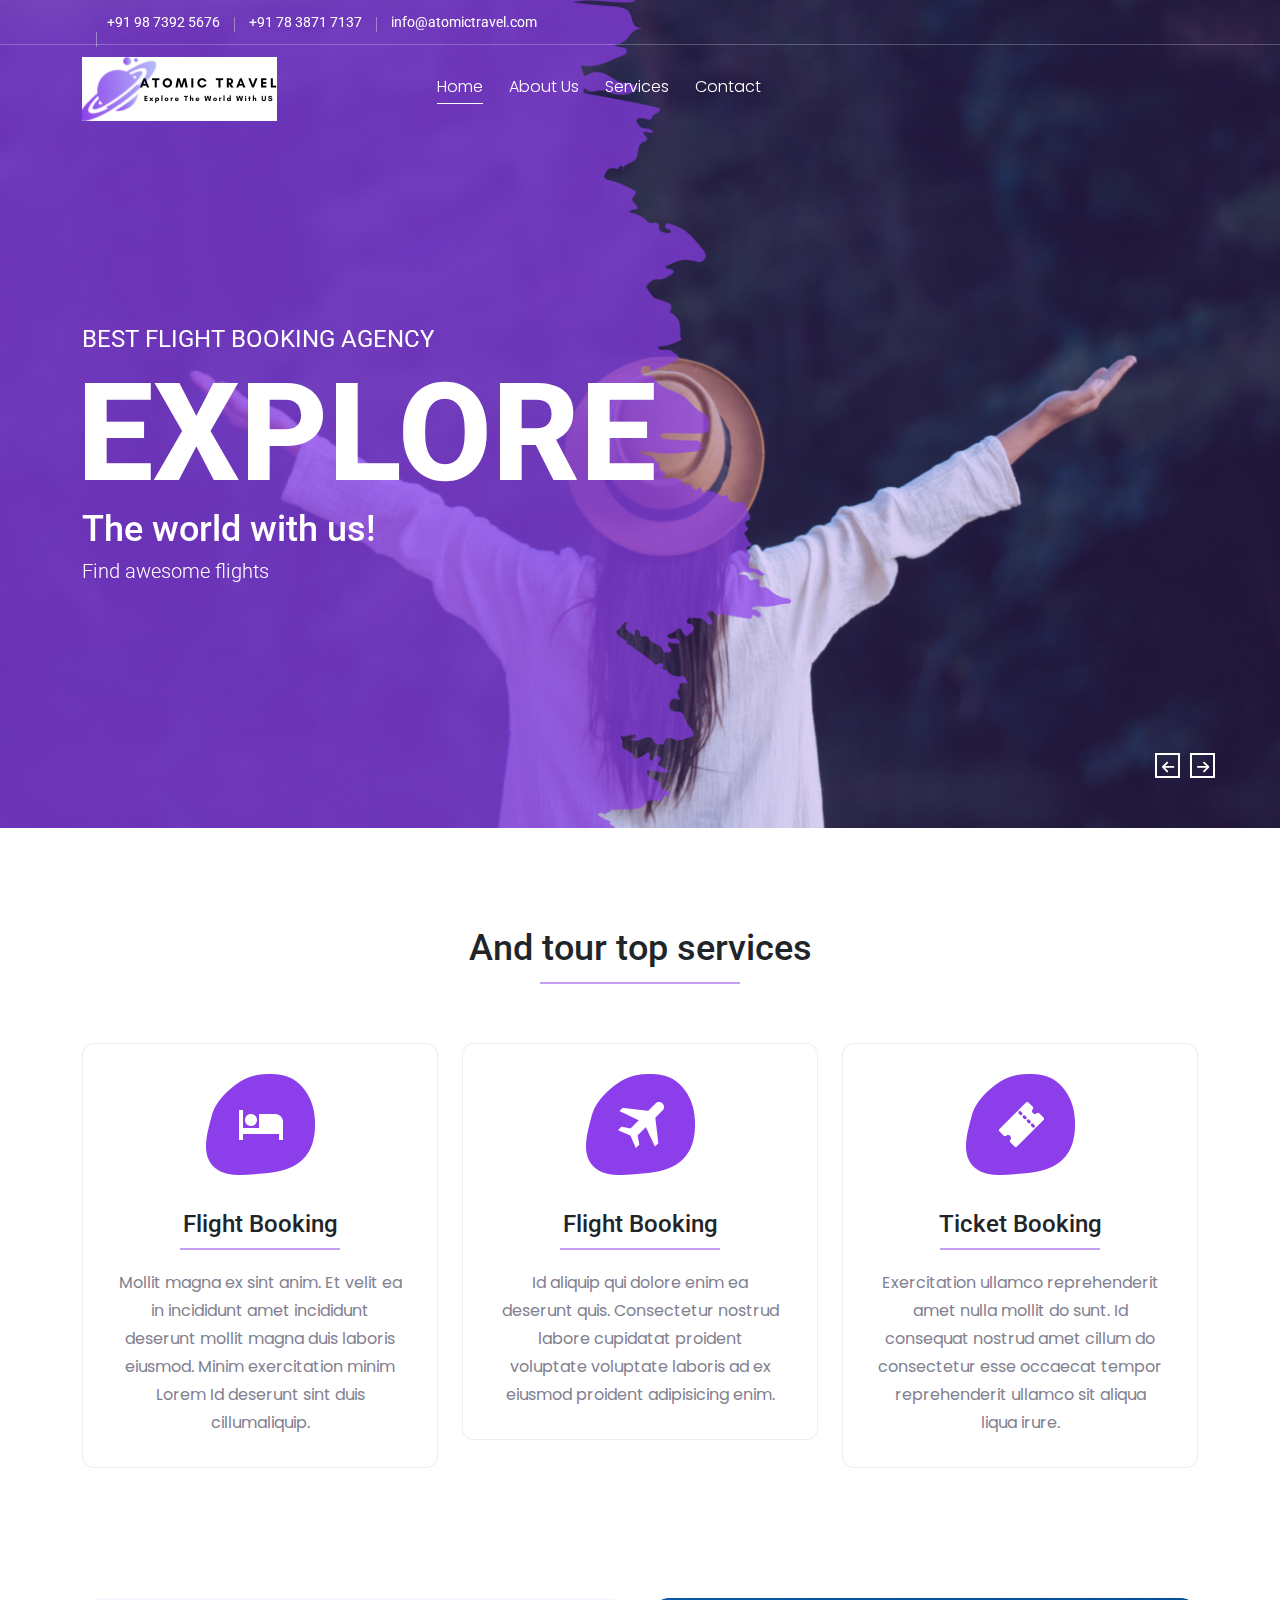
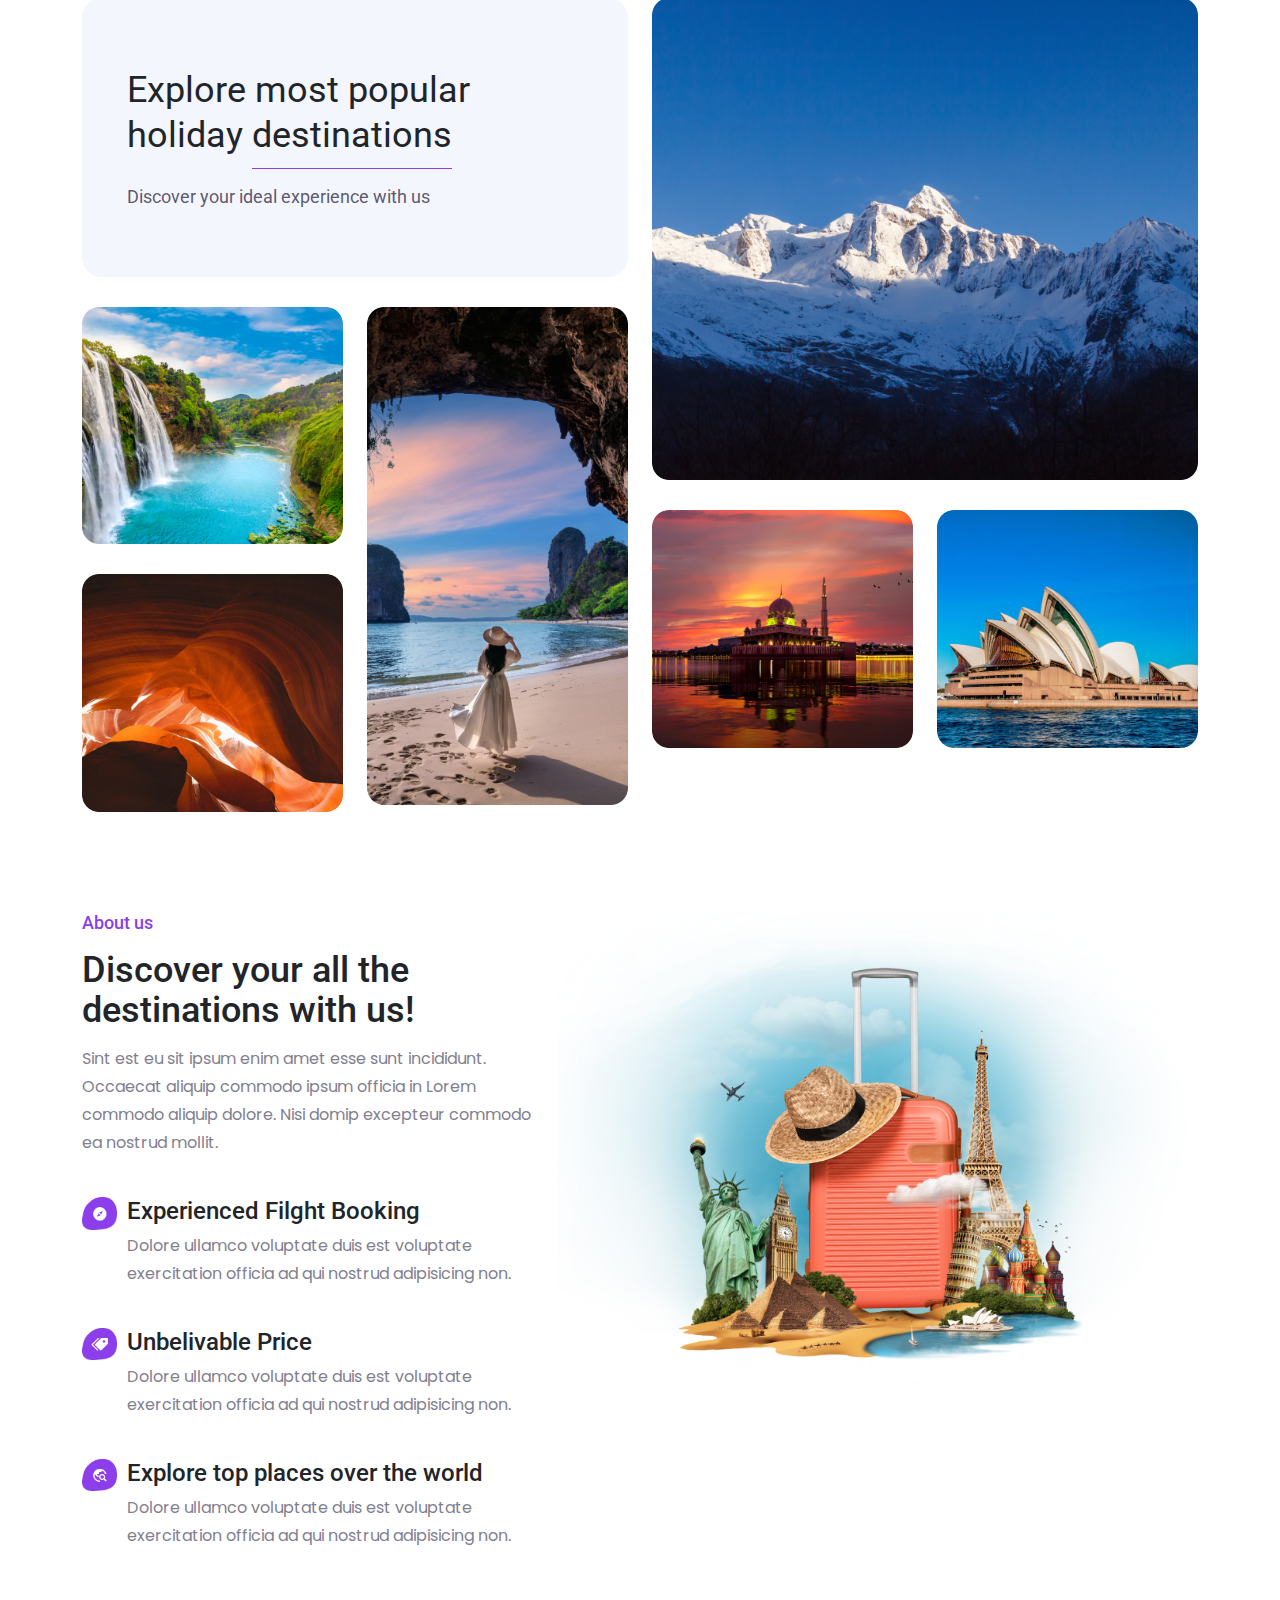
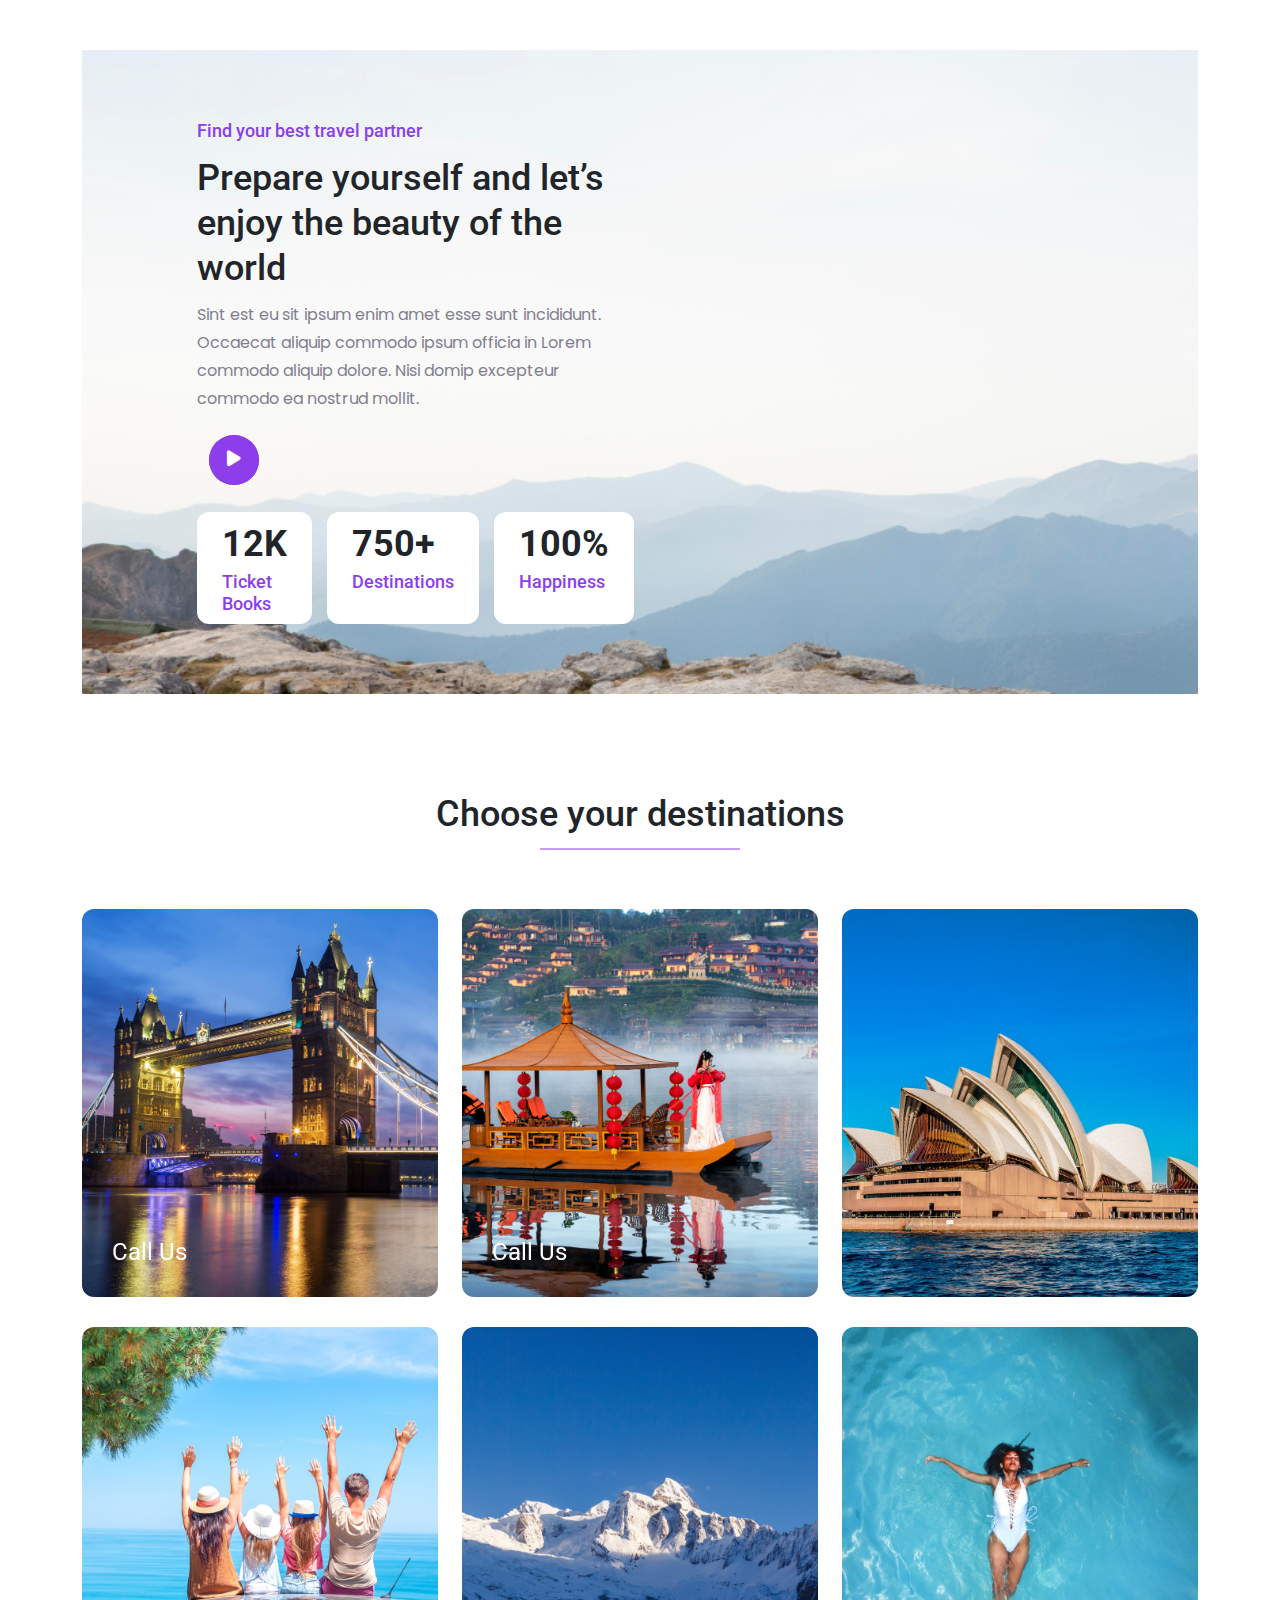
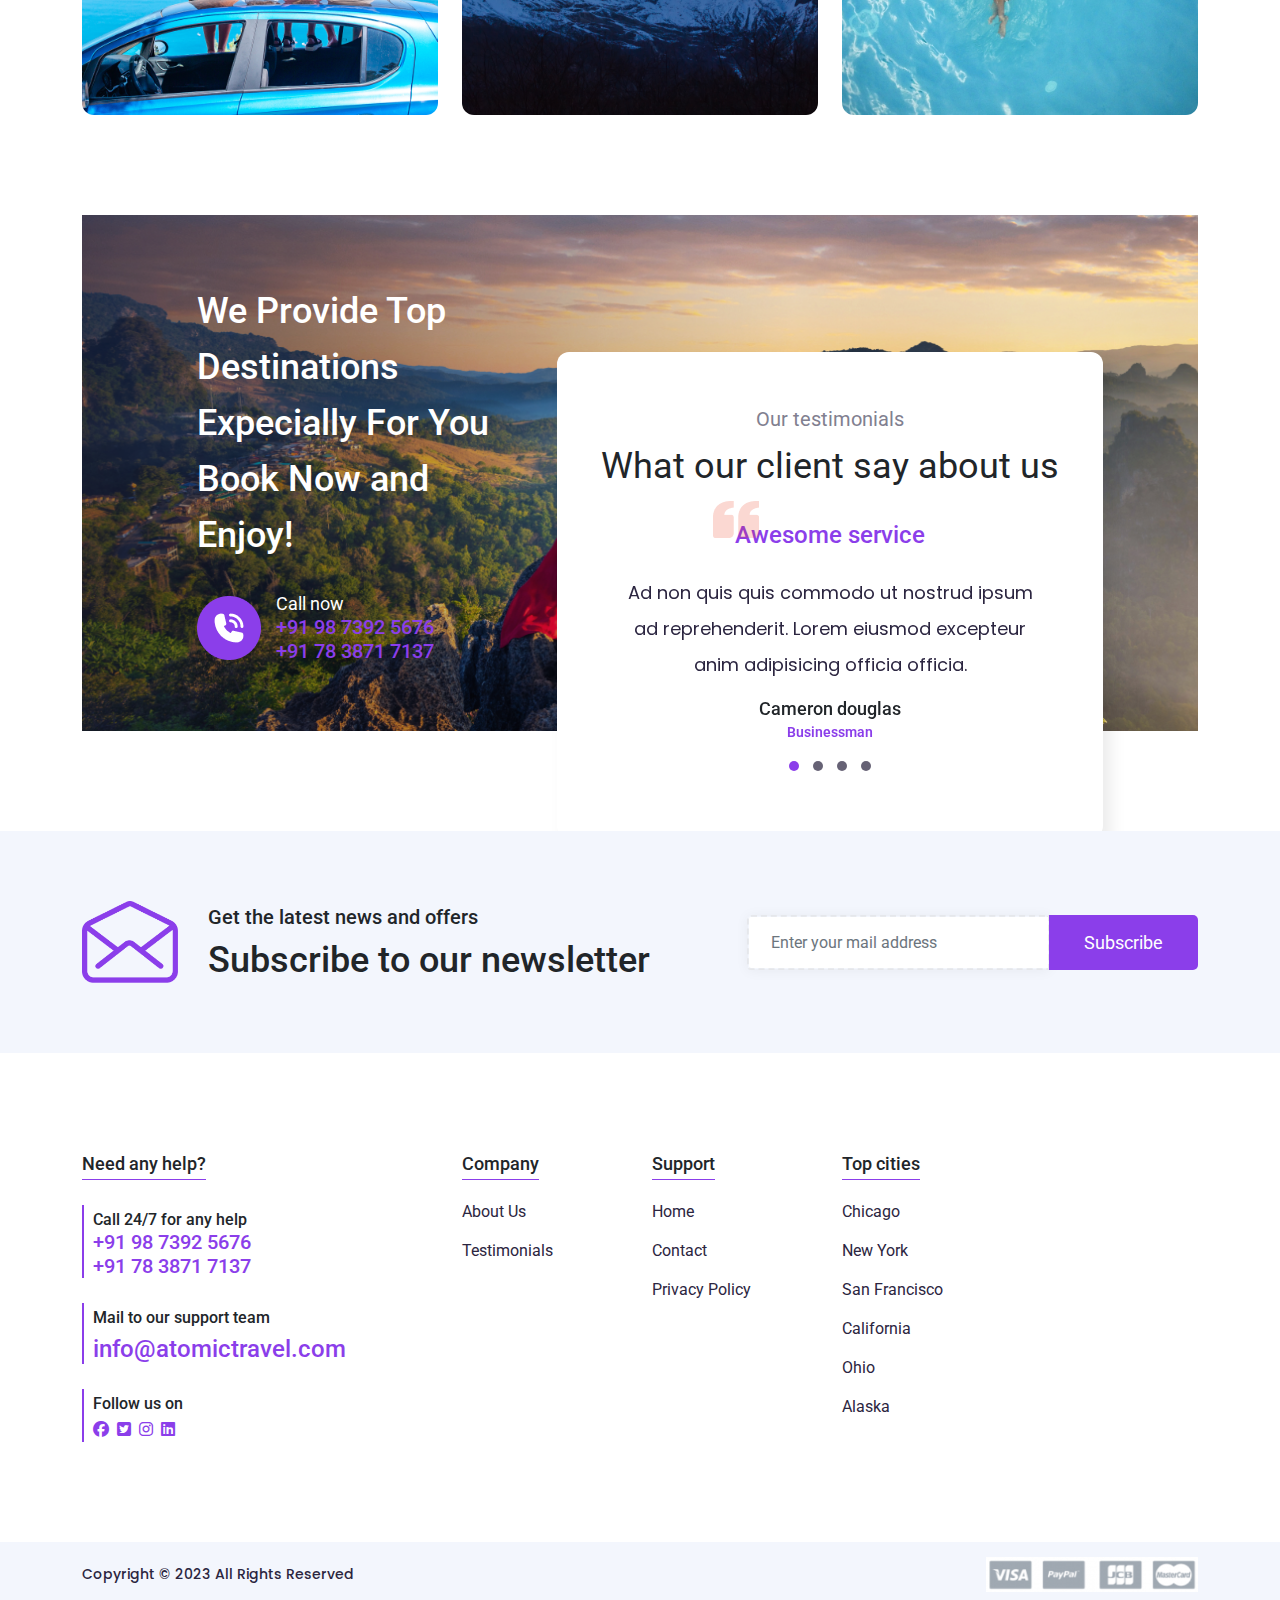
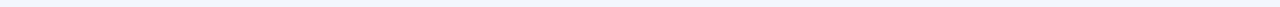
==== index.html @ 3b65ae25 "first changes" ====
<!DOCTYPE html>
<html lang="zxx">

<head>
    <meta charset="utf-8">
    <meta name="viewport" content="width=device-width, initial-scale=1, shrink-to-fit=no">
    <!-- Title -->
    <title>Home - Andtourtravel </title>
    <!-- Bootstrap css -->
    <link rel="stylesheet" href="/css/bootstrap.min.css" />
    <!-- animate css -->
    <link rel="stylesheet" href="/css/animate.min.css" />
    <link rel="stylesheet" href="https://cdnjs.cloudflare.com/ajax/libs/font-awesome/6.4.2/css/all.min.css" />
    <!-- Fontawesome css -->
    <link rel="stylesheet" href="/css/fontawesome.all.min.css" />
    
    <link rel="stylesheet" href="https://cdn.jsdelivr.net/npm/bootstrap-icons@1.8.2/font/bootstrap-icons.css">
    <!-- popup css -->
    <link rel="stylesheet" href="/css/popup.css" />
    <!-- owl.carousel css -->
    <link rel="stylesheet" href="/css/owl.carousel.min.css" />
    <!-- owl.theme.default css -->
    <link rel="stylesheet" href="/css/owl.theme.default.min.css" />
    <!-- navber css -->
    <link rel="stylesheet" href="/css/navber.css" />
    <!-- meanmenu css -->
    <link rel="stylesheet" href="/css/meanmenu.css" />
    <!-- Style css -->
    <link rel="stylesheet" href="/css/style.css" />
    <!-- Responsive css -->
    <link rel="stylesheet" href="/css/responsive.css" />
    <!-- Favicon -->
    <link rel="icon" type="image/png" href="/img/favicon.png">
</head>

<body>
    <!-- preloader Area -->
    <div class="preloader">
        <div class="d-table">
            <div class="d-table-cell">
                <div class="lds-spinner">
                    <div></div>
                    <div></div>
                    <div></div>
                    <div></div>
                    <div></div>
                    <div></div>
                    <div></div>
                    <div></div>
                    <div></div>
                    <div></div>
                    <div></div>
                    <div></div>
                </div>
            </div>
        </div>
    </div>

    <!-- Header Area -->
    <header class="main_header_arae">
        <!-- Top Bar -->
        <div class="topbar-area">
            <div class="container">
                <div class="row align-items-center">
                    <div class="col-lg-6 col-md-6">
                        <ul class="topbar-list">
                            <li>
                                <li><a href="#!"><span>+91 98 7392 5676</span></a></li>
                            </li>
                            <li><a href="#!"><span>+91 78 3871 7137</span></a></li>
                            <li><a href="#!"><span>info@atomictravel.com</span></a></li>
                        </ul>
                    </div>
                   
                </div>
            </div>
        </div>
        <!-- Navbar Bar -->
        <div class="navbar-area">
            <div class="main-responsive-nav">
                <div class="container">
                    <div class="main-responsive-menu">
                        <div class="logo">
                            <a href="index.html">
                                <img src="/img/logo.png" alt="logo">
                            </a>
                        </div>
                    </div>
                </div>
            </div>
            <div class="main-navbar">
                <div class="container">
                    <nav class="navbar navbar-expand-md navbar-light">
                        <a class="navbar-brand" href="index.html">
                            <img src="/img/logo_black.png" alt="logo">
                        </a>
                        <div class="collapse navbar-collapse mean-menu" id="navbarSupportedContent">
                            <ul class="navbar-nav">
                                <li class="nav-item">
                                    <a href="#" class="nav-link active">
                                        Home
                                        
                                    </a>
                                    
                                </li>
                                
                                
                                <li class="nav-item">
                                    <a href="about.html" class="nav-link">About Us </a>
                                   
                                </li>

                                <li class="nav-item">
                                    <a href="service.html" class="nav-link">Services</a>
                                   
                                </li>
                                
                                
                                <li class="nav-item">
                                    <a href="contact.html" class="nav-link">Contact</a>
                                   
                                </li>
                            </ul>
                           
                        </div>
                    </nav>
                </div>
            </div>
            
        </div>
    </header>


    <!-- Banner Area -->
    <section id="home_two_banner">
        <div class="home_two_banner_slider_wrapper owl-carousel owl-theme">
            <div class="banner_two_slider_item fadeInUp" data-wow-duration="2s"
                style="background-image: url(/img/banner-two-bg-1.png);">
                <div class="container">
                    <div class="row align-items-center">
                        <div class="col-lg-6">
                            <div class="banner_two_text">
                                <h3 class="title">BEST FLIGHT BOOKING AGENCY</h3>
                                <h1 class="slider-sttle">EXPLORE</h1>
                                <h2 class="slider-pararp">The world with us!</h2>
                                <h4 class="slider-pararp">Find awesome flights</h4>
                                
                            </div>
                        </div>
                    </div>
                </div>
            </div>
            <div class="banner_two_slider_item fadeInUp" data-wow-duration="2s"
                style="background-image: url(/img/banner-two-bg-2.png);">
                <div class="container">
                    <div class="row align-items-center">
                        <div class="col-lg-6">
                            <div class="banner_two_text">
                                <h3 class="title">BEST FLIGHT BOOKING AGENCY</h3>
                                <h1 class="slider-sttle">EXPLORE</h1>
                                <h2 class="slider-pararp">The world with us!</h2>
                                <h4 class="slider-pararp">Find awesome flights</h4>
                               
                            </div>
                        </div>
                    </div>
                </div>
            </div>
            <div class="banner_two_slider_item fadeInUp" data-wow-duration="2s"
                style="background-image: url(./img/banner-two-bg-3.png);">
                <div class="container">
                    <div class="row align-items-center">
                        <div class="col-lg-6">
                            <div class="banner_two_text">
                                <h3 class="title">BEST FLIGHT BOOKING AGENCY</h3>
                                <h1 class="slider-sttle">EXPLORE</h1>
                                <h2 class="slider-pararp">The world with us!</h2>
                                <h4 class="slider-pararp">Find awesome flights</h4>
                               
                            </div>
                        </div>
                    </div>
                </div>
            </div>
        </div>
    </section>

    <!-- Top Service And Tour Area-->
    <section id="top_service_andtour" class="section_padding_top">
        <div class="container">
            <!-- Section Heading -->
            <div class="row">
                <div class="col-lg-12 col-md-12 col-sm-12 col-12">
                    <div class="section_heading_center">
                        <h2>And tour top services</h2>
                    </div>
                </div>
            </div>
            <div class="row">
                <div class="col-lg-4 col-md-6 col-sm-12 col-12">
                    <div class="top_service_boxed">
                        <img src="/img/icon/service-1.png" alt="icon">
                        <h3>Flight Booking</h3>
                        <p>Mollit magna ex sint anim. Et velit ea in incididunt amet incididunt deserunt mollit magna
                            duis laboris eiusmod. Minim exercitation minim Lorem Id deserunt sint duis cillumaliquip.
                        </p>
                    </div>
                </div>
                <div class="col-lg-4 col-md-6 col-sm-12 col-12">
                    <div class="top_service_boxed">
                        <img src="/img/icon/service-2.png" alt="icon">
                        <h3>Flight Booking</h3>
                        <p>
                            Id aliquip qui dolore enim ea deserunt quis. Consectetur nostrud labore cupidatat proident
                            voluptate voluptate laboris ad ex eiusmod proident adipisicing enim.
                        </p>
                    </div>
                </div>
                <div class="col-lg-4 col-md-6 col-sm-12 col-12">
                    <div class="top_service_boxed">
                        <img src="/img/icon/service-3.png" alt="icon">
                        <h3>Ticket Booking</h3>
                        <p>
                            Exercitation ullamco reprehenderit amet nulla mollit do sunt. Id consequat nostrud amet
                            cillum do consectetur esse occaecat tempor reprehenderit ullamco sit aliqua liqua irure.
                        </p>
                    </div>
                </div>
                
                
                
            </div>
        </div>
    </section>

    <!-- Holiday Destinations  Area-->
    <section id="holiday_destinations" class="section_padding_top">
        <div class="container">
            <div class="row">
                <div class="col-lg-6 col-md-12 col-sm-12 col-12">
                    <div class="row">
                        <div class="col-lg-12">
                            <div class="holiday_left_heading">
                                <div class="heading_left_area">
                                    <h2>Explore most popular holiday <span>destinations</span></h2>
                                    <h5>Discover your ideal experience with us</h5>
                                </div>
                            </div>
                        </div>
                        <div class="col-lg-6">
                            <div class="holiday_small_boxed">
                                <a href="top-destinations-details.html">
                                    <img src="/img/holiday-1.png" alt="img">
                                    <div class="holiday_small_box_content">
                                        <div class="holiday_inner_content">
                                            <div class="rating_outof">
                                                <i class="fas fa-star"></i>
                                                <i class="fas fa-star"></i>
                                                <i class="fas fa-star"></i>
                                                <i class="fas fa-star"></i>
                                                <i class="fas fa-star"></i>
                                                <h5>5 Out of 5</h5>
                                            </div>
                                            <h3>Call Us</h3>
                                           
                                        </div>
                                    </div>
                                </a>
                            </div>
                            <div class="holiday_small_boxed">
                                <a href="top-destinations-details.html">
                                    <img src="/img/holiday-2.png" alt="img">
                                    <div class="holiday_small_box_content">
                                        <div class="holiday_inner_content">
                                            <div class="rating_outof">
                                                <i class="fas fa-star"></i>
                                                <i class="fas fa-star"></i>
                                                <i class="fas fa-star"></i>
                                                <i class="fas fa-star"></i>
                                                <i class="fas fa-star"></i>
                                                <h5>5 Out of 5</h5>
                                            </div>
                                            <h3>Call Us</h3>
                                        </div>
                                    </div>
                                </a>
                            </div>
                        </div>
                        <div class="col-lg-6">
                            <div class="holiday_small_boxed">
                                <a href="top-destinations-details.html">
                                    <img src="/img/holiday-3.png" alt="img">
                                    <div class="holiday_small_box_content">
                                        <div class="holiday_inner_content">
                                            <div class="rating_outof">
                                                <i class="fas fa-star"></i>
                                                <i class="fas fa-star"></i>
                                                <i class="fas fa-star"></i>
                                                <i class="fas fa-star"></i>
                                                <i class="fas fa-star"></i>
                                                <h5>5 Out of 5</h5>
                                            </div>
                                            <h3>Call Us</h3>
                                        </div>
                                    </div>
                                </a>
                            </div>
                        </div>
                    </div>
                </div>
                <div class="col-lg-6 col-md-12 col-sm-12 col-12">
                    <div class="row">
                        <div class="col-lg-12">
                            <div class="holiday_small_boxed">
                                <a href="top-destinations-details.html">
                                    <img src="/img/holiday-4.png" alt="img">
                                    <div class="holiday_small_box_content">
                                        <div class="holiday_inner_content">
                                            <div class="rating_outof">
                                                <i class="fas fa-star"></i>
                                                <i class="fas fa-star"></i>
                                                <i class="fas fa-star"></i>
                                                <i class="fas fa-star"></i>
                                                <i class="fas fa-star"></i>
                                                <h5>5 Out of 5</h5>
                                            </div>
                                            <h3>Call Us</h3>
                                        </div>
                                    </div>
                                </a>
                            </div>
                        </div>
                        <div class="col-lg-12">
                            <div class="row">
                                <div class="col-lg-6 col-md-12 col-sm-12 col-12">
                                    <div class="holiday_small_boxed">
                                        <a href="top-destinations-details.html">
                                            <img src="/img/holiday-5.png" alt="img">
                                            <div class="holiday_small_box_content">
                                                <div class="holiday_inner_content">
                                                    <div class="rating_outof">
                                                        <i class="fas fa-star"></i>
                                                        <i class="fas fa-star"></i>
                                                        <i class="fas fa-star"></i>
                                                        <i class="fas fa-star"></i>
                                                        <i class="fas fa-star"></i>
                                                        <h5>5 Out of 5</h5>
                                                    </div>
                                                    <h3>Call Us</h3>
                                                </div>
                                            </div>
                                        </a>
                                    </div>
                                </div>
                                <div class="col-lg-6 col-md-12 col-sm-12 col-12">
                                    <div class="holiday_small_boxed">
                                        <a href="top-destinations-details.html">
                                            <img src="/img/holiday-6.png" alt="img">
                                            <div class="holiday_small_box_content">
                                                <div class="holiday_inner_content">
                                                    <div class="rating_outof">
                                                        <i class="fas fa-star"></i>
                                                        <i class="fas fa-star"></i>
                                                        <i class="fas fa-star"></i>
                                                        <i class="fas fa-star"></i>
                                                        <i class="fas fa-star"></i>
                                                        <h5>5 Out of 5</h5>
                                                    </div>
                                                    <h3>Call Us</h3>
                                                </div>
                                            </div>
                                        </a>
                                    </div>
                                </div>
                            </div>
                        </div>
                    </div>
                </div>
            </div>
        </div>
    </section>

    <!-- About Area -->
    <section id="about_two_area" class="section_padding_top">
        <div class="container">
            <div class="row">
                <div class="col-lg-5 col-md-12 col-sm-12 col-12">
                    <div class="about_two_left">
                        <div class="about_two_left_top">
                            <h5>About us</h5>
                            <h2>Discover your all the destinations with us!</h2>
                            <p>
                                Sint est eu sit ipsum enim amet esse sunt incididunt. Occaecat aliquip commodo ipsum
                                officia
                                in Lorem commodo aliquip dolore. Nisi domip excepteur commodo ea nostrud mollit.
                            </p>
                        </div>
                        <div class="about_two_left_middel">
                            <div class="about_two_item">
                                <div class="about_two_item_icon">
                                    <img src="/img/icon/about-1.png" alt="icon">
                                </div>
                                <div class="about_two_item_text">
                                    <h3>Experienced Filght Booking</h3>
                                    <p>Dolore ullamco voluptate duis est voluptate exercitation officia ad qui nostrud
                                        adipisicing non.</p>
                                </div>
                            </div>
                            <div class="about_two_item">
                                <div class="about_two_item_icon">
                                    <img src="/img/icon/about-2.png" alt="icon">
                                </div>
                                <div class="about_two_item_text">
                                    <h3>Unbelivable Price </h3>
                                    <p>Dolore ullamco voluptate duis est voluptate exercitation officia ad qui nostrud
                                        adipisicing non.</p>
                                </div>
                            </div>
                            <div class="about_two_item">
                                <div class="about_two_item_icon">
                                    <img src="/img/icon/about-3.png" alt="icon">
                                </div>
                                <div class="about_two_item_text">
                                    <h3>Explore top places over the world</h3>
                                    <p>Dolore ullamco voluptate duis est voluptate exercitation officia ad qui nostrud
                                        adipisicing non.</p>
                                </div>
                            </div>
                        </div>
                    </div>
                </div>
                <div class="col-lg-7 col-md-12 col-sm-12 col-12">
                    <div class="about_two_left_img">
                        <img src="/img/about_two.png" alt="img">
                    </div>
                </div>
            </div>

        </div>
    </section>

    <!-- Partner Area -->
    <section id="partner_area" class="section_padding_top">
        <div class="container">
            <div class="partner_area_bg">
                <div class="row">
                    <div class="col-lg-6">
                        <div class="partner_area_left">
                            <h5>Find your best travel partner</h5>
                            <h2>Prepare yourself and let’s enjoy
                                the beauty of the world</h2>
                            <p>Sint est eu sit ipsum enim amet esse sunt incididunt. Occaecat aliquip commodo ipsum
                                officia in Lorem commodo aliquip dolore. Nisi domip excepteur commodo ea nostrud mollit.
                            </p>
                            <div class="partner_video_area">
                                <a class="video_btn video_play_area" href="https://www.youtube.com/watch?v=_2LLXnUdUIc"
                                    title="Youtube Video"><i class="fas fa-play"></i></a>
                            </div>
                            <div class="local_counter_area">
                                <div class="local_counter_box">
                                    <h2>12K</h2>
                                    <h5>Ticket Books</h5>
                                </div>
                                <div class="local_counter_box">
                                    <h2>750+</h2>
                                    <h5>Destinations</h5>
                                </div>
                                <div class="local_counter_box">
                                    <h2>100%</h2>
                                    <h5>Happiness</h5>
                                </div>
                            </div>
                        </div>
                    </div>
                </div>
            </div>

        </div>
    </section>

    <!-- Choose your destinations Area-->
    <section id="choose_destinations_area" class="section_padding_top">
        <div class="container">
            <!-- Section Heading -->
            <div class="row">
                <div class="col-lg-12 col-md-12 col-sm-12 col-12">
                    <div class="section_heading_center">
                        <h2>Choose your destinations</h2>
                    </div>
                </div>
            </div>

            <div class="row">
                <div class="col-lg-4 col-md-6 col-sm-12 col-12">
                    <div class="choose_desti_wrapper">
                        <div class="choose_des_inner_wrap">
                            <div class="choose_boxed_inner">
                                <img src="/img/home-two-des-1.png" alt="img">
                                <div class="choose_img_text">
                                   
                                    <h3>Call Us</h3>
                                </div>
                            </div>
                            <div class="flep_choose_box">
                                <div class="flep_choose_box_inner">
                                    <div class="rating_outof">
                                        <i class="fas fa-star"></i>
                                        <i class="fas fa-star"></i>
                                        <i class="fas fa-star"></i>
                                        <i class="fas fa-star"></i>
                                        <i class="fas fa-star"></i>
                                        <h5>5 Out of 5</h5>
                                    </div>
                                    <h3>Call Us</h3>
                                </div>
                            </div>
                        </div>

                    </div>
                </div>
                <div class="col-lg-4 col-md-6 col-sm-12 col-12">
                    <div class="choose_desti_wrapper">
                        <div class="choose_des_inner_wrap">
                            <div class="choose_boxed_inner">
                                <img src="/img/home-two-des-2.png" alt="img">
                                <div class="choose_img_text">
                                    <h3>Call Us</h3>
                                </div>
                            </div>
                            <div class="flep_choose_box">
                                <div class="flep_choose_box_inner">
                                    <div class="rating_outof">
                                        <i class="fas fa-star"></i>
                                        <i class="fas fa-star"></i>
                                        <i class="fas fa-star"></i>
                                        <i class="fas fa-star"></i>
                                        <i class="fas fa-star"></i>
                                        <h5>5 Out of 5</h5>
                                    </div>
                                    <h3>Call Us</h3>
                                </div>
                            </div>
                        </div>

                    </div>
                </div>
                <div class="col-lg-4 col-md-6 col-sm-12 col-12">
                    <div class="choose_desti_wrapper">
                        <div class="choose_des_inner_wrap">
                            <div class="choose_boxed_inner">
                                <img src="/img/home-two-des-3.png" alt="img">
                               
                            </div>
                            <div class="flep_choose_box">
                                <div class="flep_choose_box_inner">
                                    <div class="rating_outof">
                                        <i class="fas fa-star"></i>
                                        <i class="fas fa-star"></i>
                                        <i class="fas fa-star"></i>
                                        <i class="fas fa-star"></i>
                                        <i class="fas fa-star"></i>
                                        <h5>5 Out of 5</h5>
                                    </div>
                                    <h3>Call Us</h3>
                                </div>
                            </div>
                        </div>

                    </div>
                </div>
                <div class="col-lg-4 col-md-6 col-sm-12 col-12">
                    <div class="choose_desti_wrapper">
                        <div class="choose_des_inner_wrap">
                            <div class="choose_boxed_inner">
                                <img src="/img/home-two-des-4.png" alt="img">
                               
                            </div>
                            <div class="flep_choose_box">
                                <div class="flep_choose_box_inner">
                                    <div class="rating_outof">
                                        <i class="fas fa-star"></i>
                                        <i class="fas fa-star"></i>
                                        <i class="fas fa-star"></i>
                                        <i class="fas fa-star"></i>
                                        <i class="fas fa-star"></i>
                                        <h5>5 Out of 5</h5>
                                    </div>
                                    <h3>Call Us</h3>
                                </div>
                            </div>
                        </div>

                    </div>
                </div>
                <div class="col-lg-4 col-md-6 col-sm-12 col-12">
                    <div class="choose_desti_wrapper">
                        <div class="choose_des_inner_wrap">
                            <div class="choose_boxed_inner">
                                <img src="/img/home-two-des-5.png" alt="img">
                                <div class="choose_img_text">
                                  
                                </div>
                            </div>
                            <div class="flep_choose_box">
                                <div class="flep_choose_box_inner">
                                    <div class="rating_outof">
                                        <i class="fas fa-star"></i>
                                        <i class="fas fa-star"></i>
                                        <i class="fas fa-star"></i>
                                        <i class="fas fa-star"></i>
                                        <i class="fas fa-star"></i>
                                        <h5>5 Out of 5</h5>
                                    </div>
                                    <h3>Call Us</h3>
                                </div>
                            </div>
                        </div>

                    </div>
                </div>
                <div class="col-lg-4 col-md-6 col-sm-12 col-12">
                    <div class="choose_desti_wrapper">
                        <div class="choose_des_inner_wrap">
                            <div class="choose_boxed_inner">
                                <img src="/img/home-two-des-6.png" alt="img">
                                <div class="choose_img_text">
                                    
                                </div>
                            </div>
                            <div class="flep_choose_box">
                                <div class="flep_choose_box_inner">
                                    <div class="rating_outof">
                                        <i class="fas fa-star"></i>
                                        <i class="fas fa-star"></i>
                                        <i class="fas fa-star"></i>
                                        <i class="fas fa-star"></i>
                                        <i class="fas fa-star"></i>
                                        <h5>5 Out of 5</h5>
                                    </div>
                                    <h3>Call Us</h3>
                                </div>
                            </div>
                        </div>

                    </div>
                </div>
            </div>
        </div>
    </section>

    <!-- Partner Area -->
    <section id="hometwo_clinet_area" class="section_padding">
        <div class="container">
            <div class="client_two_area_bg">
                <div class="row align-items-center">
                    <div class="col-lg-5">
                        <div class="two_client_area_left">
                            <h2>We Provide Top Destinations
                                Expecially For You
                                Book Now and Enjoy!</h2>
                            <div class="sm_call_area">
                                <img src="/img/icon/sm-call.png" alt="icon">
                                <div class="sm_call_number">
                                    <h5>Call now</h5>
                                    <h4><a href="tel:+91 98 7392 5676">+91 98 7392 5676</a></h4>
                                    <h4><a href="tel:+91 98 7392 5676">+91 78 3871 7137</a></h4>
                                </div>
                            </div>
                        </div>
                    </div>
                    <div class="col-lg-6">
                        <div class="home_client_wrpper">
                            <h4>Our testimonials</h4>
                            <h2>What our client say about us</h2>
                            <div class="home-two-quote">
                                <img src="/img/icon/quote.png" alt="img">
                                <h3>Awesome service</h3>
                            </div>
                            <div class="home_two_client_slider  owl-theme owl-carousel">
                                <div class="client_two_content">
                                    <p>
                                        Ad non quis quis commodo ut nostrud ipsum ad reprehenderit. Lorem eiusmod
                                        excepteur anim adipisicing officia officia.
                                    </p>
                                    <div class="client_two_author">
                                        <h5>Cameron douglas</h5>
                                        <h6>Businessman</h6>
                                    </div>
                                </div>
                                <div class="client_two_content">
                                    <p>
                                        Ad non quis quis commodo ut nostrud ipsum ad reprehenderit. Lorem eiusmod
                                        excepteur anim adipisicing officia officia.
                                    </p>
                                    <div class="client_two_author">
                                        <h5>Cameron douglas</h5>
                                        <h6>Businessman</h6>
                                    </div>
                                </div>
                                <div class="client_two_content">
                                    <p>
                                        Ad non quis quis commodo ut nostrud ipsum ad reprehenderit. Lorem eiusmod
                                        excepteur anim adipisicing officia officia.
                                    </p>
                                    <div class="client_two_author">
                                        <h5>Cameron douglas</h5>
                                        <h6>Businessman</h6>
                                    </div>
                                </div>
                                <div class="client_two_content">
                                    <p>
                                        Ad non quis quis commodo ut nostrud ipsum ad reprehenderit. Lorem eiusmod
                                        excepteur anim adipisicing officia officia.
                                    </p>
                                    <div class="client_two_author">
                                        <h5>Cameron douglas</h5>
                                        <h6>Businessman</h6>
                                    </div>
                                </div>
                            </div>
                        </div>
                    </div>
                </div>
            </div>
        </div>
    </section>

    

    <!-- Cta Area -->
    <section id="cta_area">
        <div class="container">
            <div class="row align-items-center">
                <div class="col-lg-7">
                    <div class="cta_left">
                        <div class="cta_icon">
                            <img src="/img/email.png" alt="icon">
                        </div>
                        <div class="cta_content">
                            <h4>Get the latest news and offers</h4>
                            <h2>Subscribe to our newsletter</h2>
                        </div>
                    </div>
                </div>
                <div class="col-lg-5">
                    <div class="cat_form">
                        <form id="cta_form_wrappper">
                            <div class="input-group"><input type="text" class="form-control"
                                    placeholder="Enter your mail address"><button class="btn btn_theme btn_md"
                                    type="button">Subscribe</button></div>
                        </form>
                    </div>
                </div>
            </div>
        </div>
    </section>

    <!-- Footer  -->
    <footer id="footer_area">
        <div class="container">
            <div class="row">
                <div class="col-lg-3 col-md-6 col-sm-6 col-12">
                    <div class="footer_heading_area">
                        <h5>Need any help?</h5>
                    </div>
                    <div class="footer_first_area">
                        <div class="footer_inquery_area">
                            <h5>Call 24/7 for any help</h5>
                            <h4><a href="tel:+91 98 7392 5676">+91 98 7392 5676</a></h4>
                                    <h4><a href="tel:+91 98 7392 5676">+91 78 3871 7137</a></h4>
                        </div>
                        <div class="footer_inquery_area">
                            <h5>Mail to our support team</h5>
                            <h3> <a href="mailto:support@domain.com">info@atomictravel.com</a></h3>
                        </div>
                        <div class="footer_inquery_area">
                            <h5>Follow us on</h5>
                            <ul class="soical_icon_footer">
                                <li><a href="#!"><i class="fab fa-facebook"></i></a></li>
                                <li><a href="#!"><i class="fab fa-twitter-square"></i></a></li>
                                <li><a href="#!"><i class="fab fa-instagram"></i></a></li>
                                <li><a href="#!"><i class="fab fa-linkedin"></i></a></li>
                            </ul>
                        </div>
                    </div>
                </div>
                <div class="col-lg-2 offset-lg-1 col-md-6 col-sm-6 col-12">
                    <div class="footer_heading_area">
                        <h5>Company</h5>
                    </div>
                    <div class="footer_link_area">
                        <ul>
                            <li><a href="about.html">About Us</a></li>
                            <li><a href="testimonials.html">Testimonials</a></li>
                            
                        </ul>
                    </div>
                </div>
                <div class="col-lg-2 col-md-4 col-sm-6 col-12">
                    <div class="footer_heading_area">
                        <h5>Support</h5>
                    </div>
                    <div class="footer_link_area">
                        <ul>
                            <li><a href="index.html">Home</a></li>
                           
                            <li><a href="contact.html">Contact</a></li>
                            
                            <li><a href="#">Privacy Policy</a></li>
                        </ul>
                    </div>
                </div>
                
                <div class="col-lg-2 col-md-4 col-sm-6 col-12">
                    <div class="footer_heading_area">
                        <h5>Top cities</h5>
                    </div>
                    <div class="footer_link_area">
                        <ul>
                            <li><a href="#">Chicago</a></li>
                            <li><a href="#">New York</a></li>
                            <li><a href="#">San Francisco</a></li>
                            <li><a href="#">California</a></li>
                            <li><a href="#">Ohio </a></li>
                            <li><a href="#">Alaska</a></li>
                        </ul>
                    </div>
                </div>
            </div>
        </div>
    </footer>
    <div class="copyright_area">
        <div class="container">
            <div class="row align-items-center">
                <div class="co-lg-6 col-md-6 col-sm-12 col-12">
                    <div class="copyright_left">
                        <p>Copyright © 2023 All Rights Reserved</p>
                    </div>
                </div>
                <div class="co-lg-6 col-md-6 col-sm-12 col-12">
                    <div class="copyright_right">
                        <img src="/img/cards.png" alt="img">
                    </div>
                </div>
            </div>
        </div>
    </div>
    <div class="go-top">
        <i class="fas fa-chevron-up"></i>
        <i class="fas fa-chevron-up"></i>
    </div>

    <script src="/js/jquery-3.6.0.min.js"></script>
    <!-- Bootstrap js -->
    <script src="/js/bootstrap.bundle.js"></script>
    <!-- Meanu js -->
    <script src="/js/jquery.magnific-popup.min.js"></script>
    <!-- Meanu js -->
    <script src="/js/jquery.meanmenu.js"></script>
    <!-- owl carousel js -->
    <script src="/js/owl.carousel.min.js"></script>
    <!-- wow.js -->
    <script src="/js/wow.min.js"></script>
    <!-- Custom js -->
    <script src="/js/custom.js"></script>
    <script src="/js/add-form.js"></script>
    <script src="/js/video.js"></script>
</body>

</html>
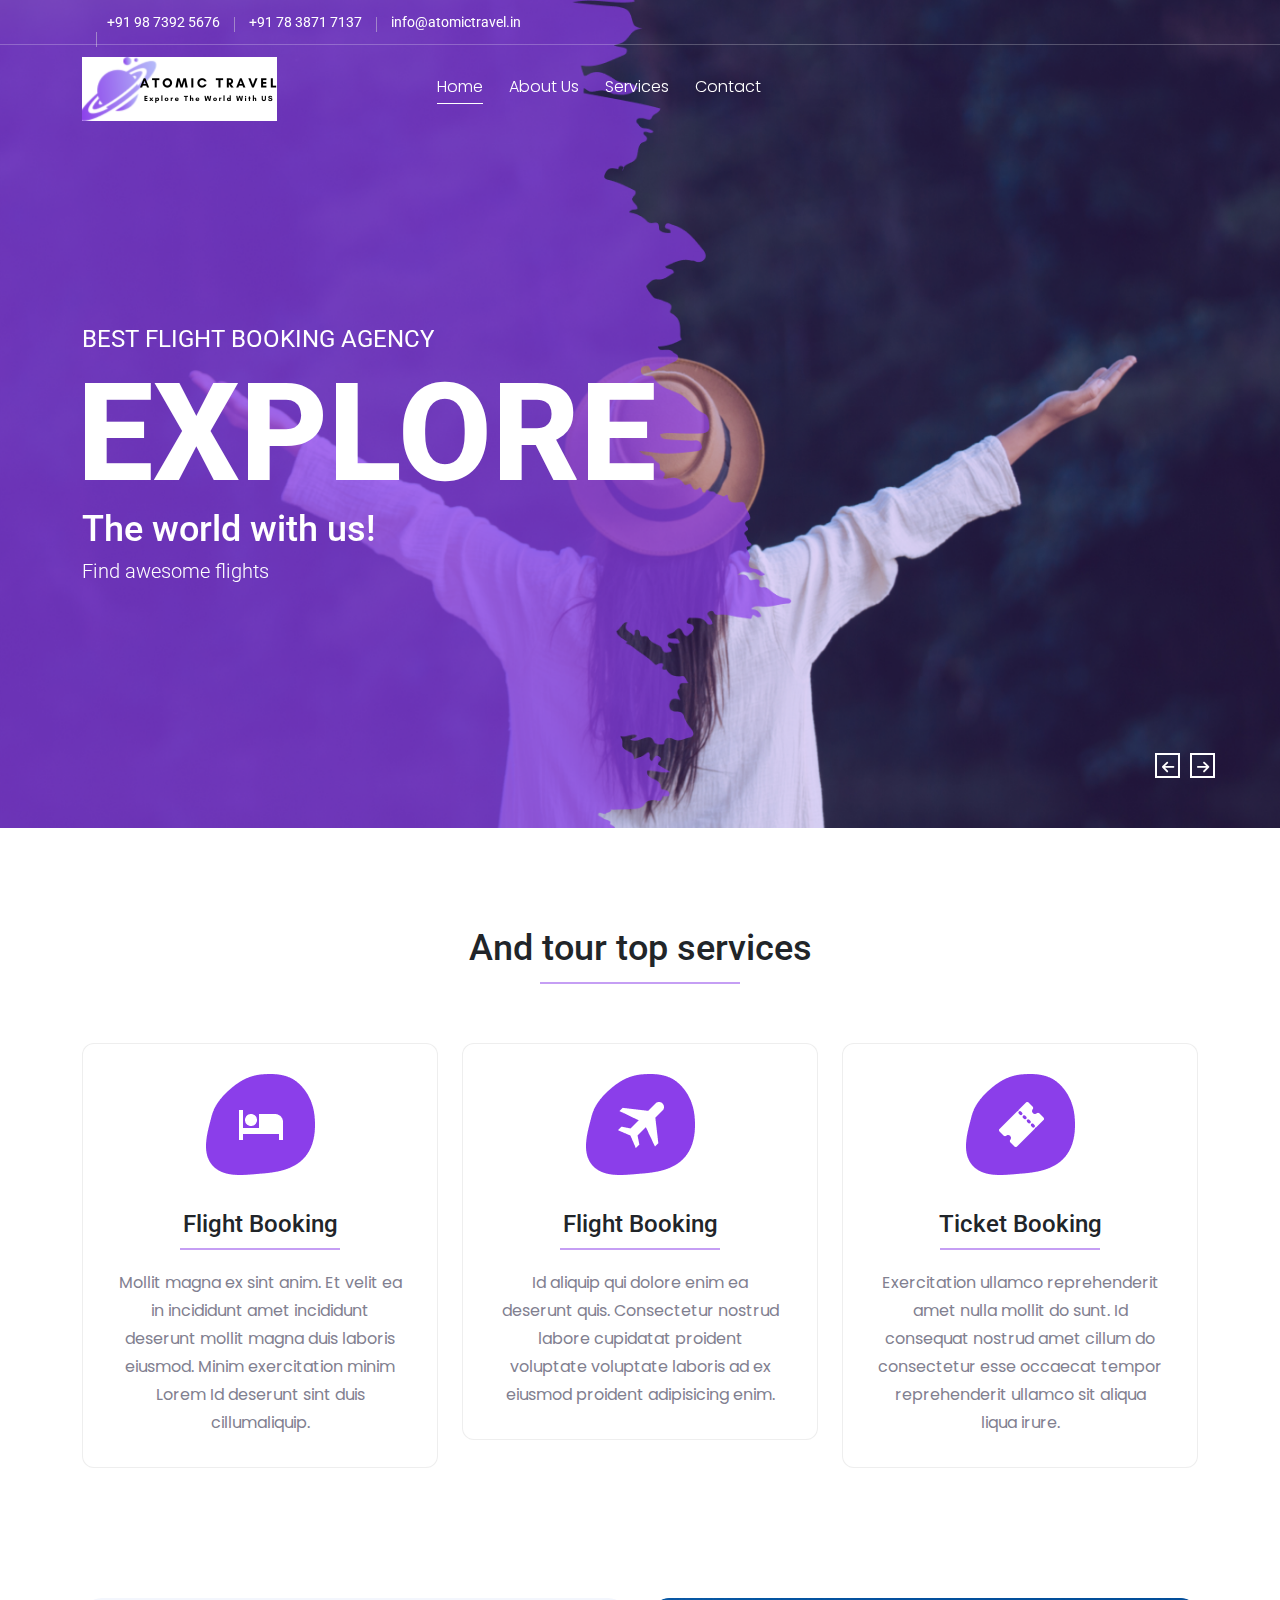
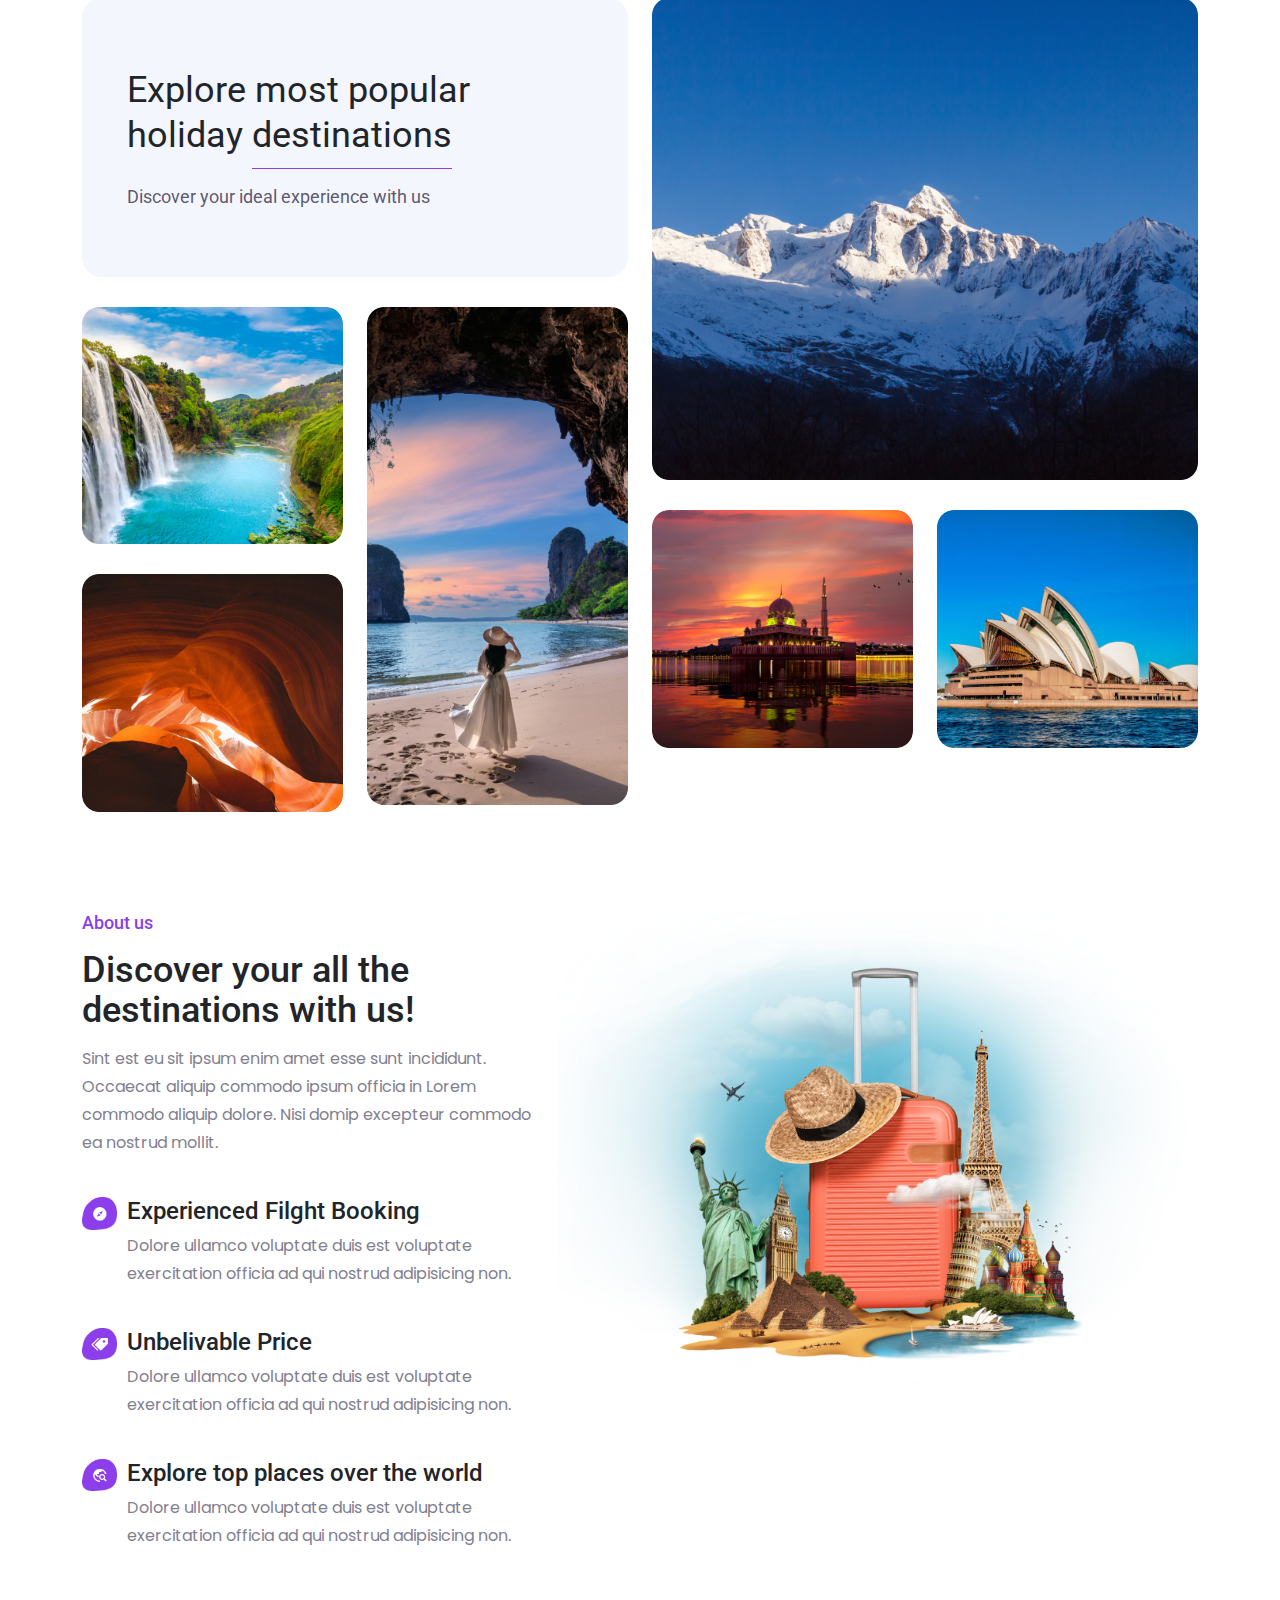
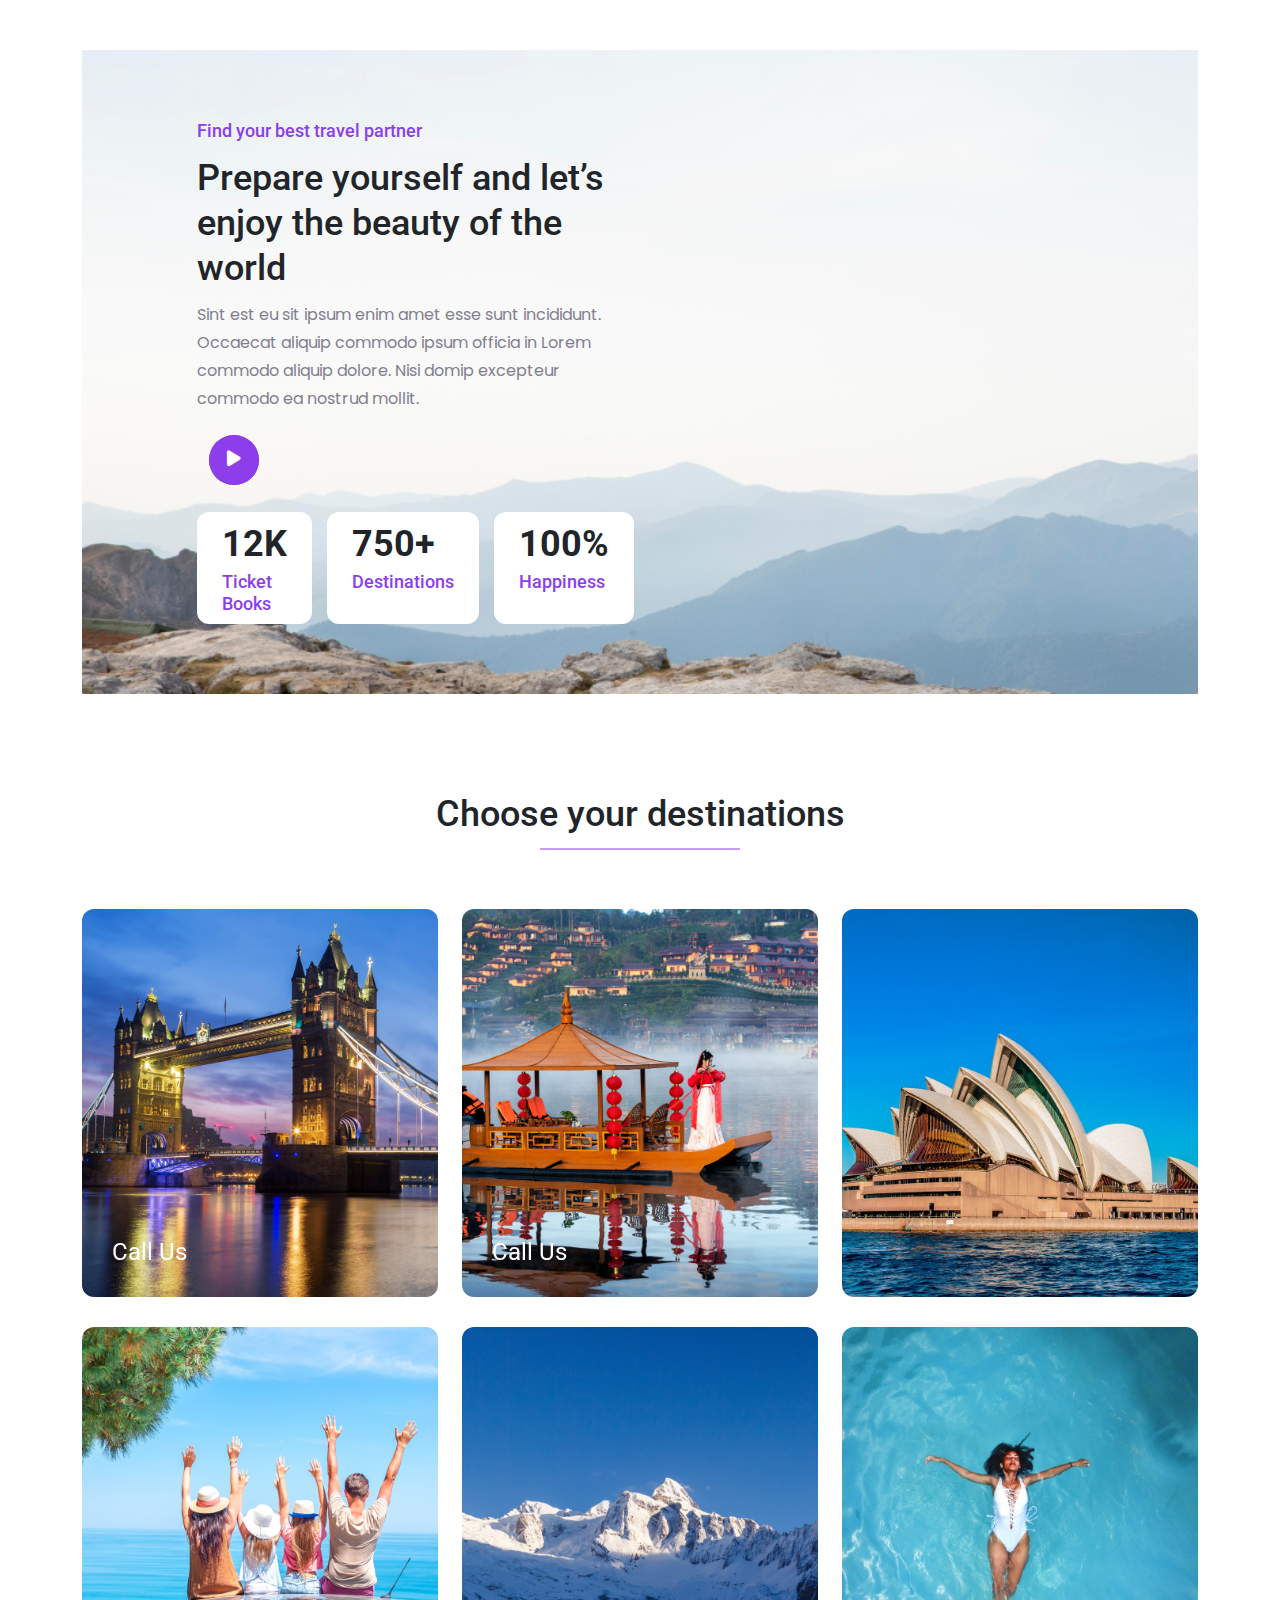
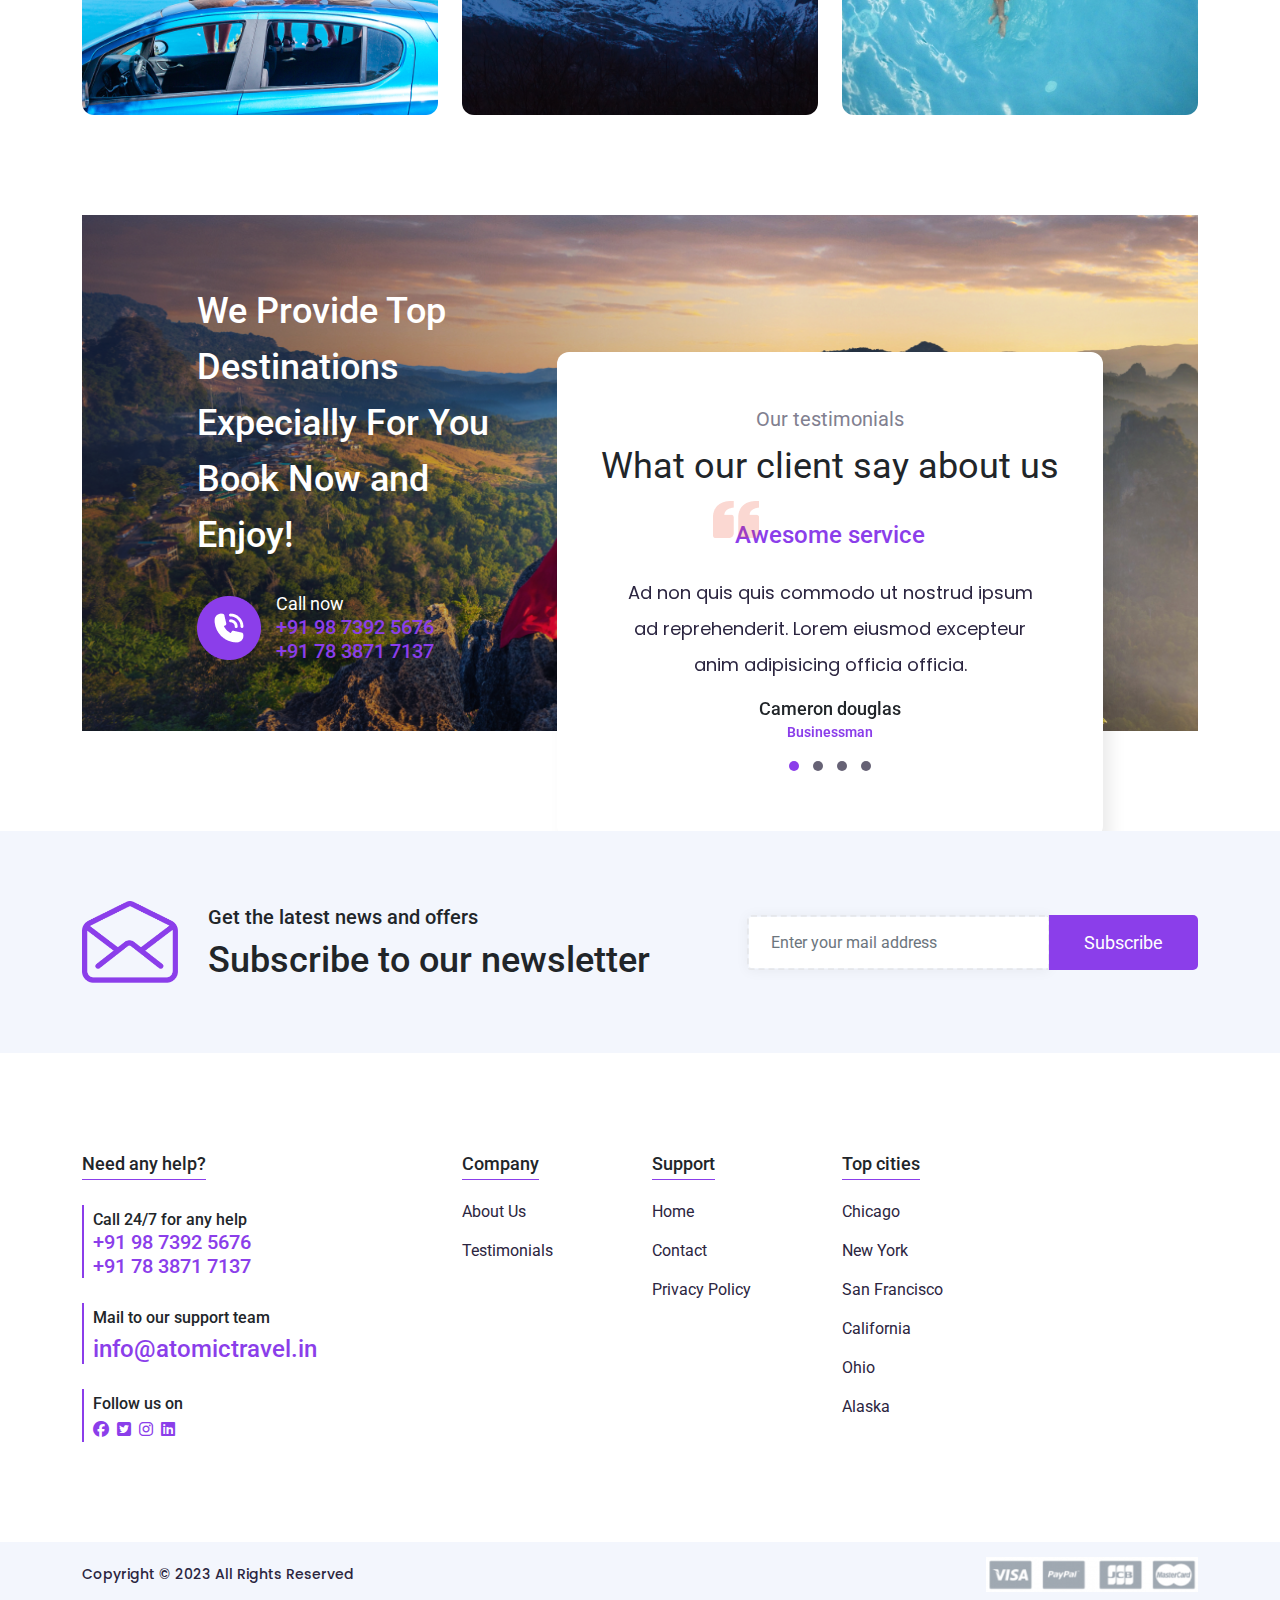
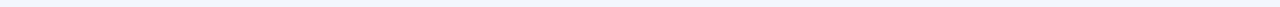
==== commit 39bff08b: "Update index.html" ====
--- a/index.html
+++ b/index.html
@@ -1,12 +1,11 @@
 
 <!DOCTYPE html>
 <html lang="zxx">
-
 <head>
     <meta charset="utf-8">
     <meta name="viewport" content="width=device-width, initial-scale=1, shrink-to-fit=no">
     <!-- Title -->
-    <title>Home - Andtourtravel </title>
+    <title>Home - AtomicTravel </title>
     <!-- Bootstrap css -->
     <link rel="stylesheet" href="/css/bootstrap.min.css" />
     <!-- animate css -->
@@ -69,7 +68,7 @@
                                 <li><a href="#!"><span>+91 98 7392 5676</span></a></li>
                             </li>
                             <li><a href="#!"><span>+91 78 3871 7137</span></a></li>
-                            <li><a href="#!"><span>info@atomictravel.com</span></a></li>
+                            <li><a href="#!"><span>info@atomictravel.in</span></a></li>
                         </ul>
                     </div>
                    
@@ -772,7 +771,7 @@
                         </div>
                         <div class="footer_inquery_area">
                             <h5>Mail to our support team</h5>
-                            <h3> <a href="mailto:support@domain.com">info@atomictravel.com</a></h3>
+                            <h3> <a href="mailto:support@domain.com">info@atomictravel.in</a></h3>
                         </div>
                         <div class="footer_inquery_area">
                             <h5>Follow us on</h5>
@@ -868,4 +867,4 @@
     <script src="/js/video.js"></script>
 </body>
 
-</html>+</html>
